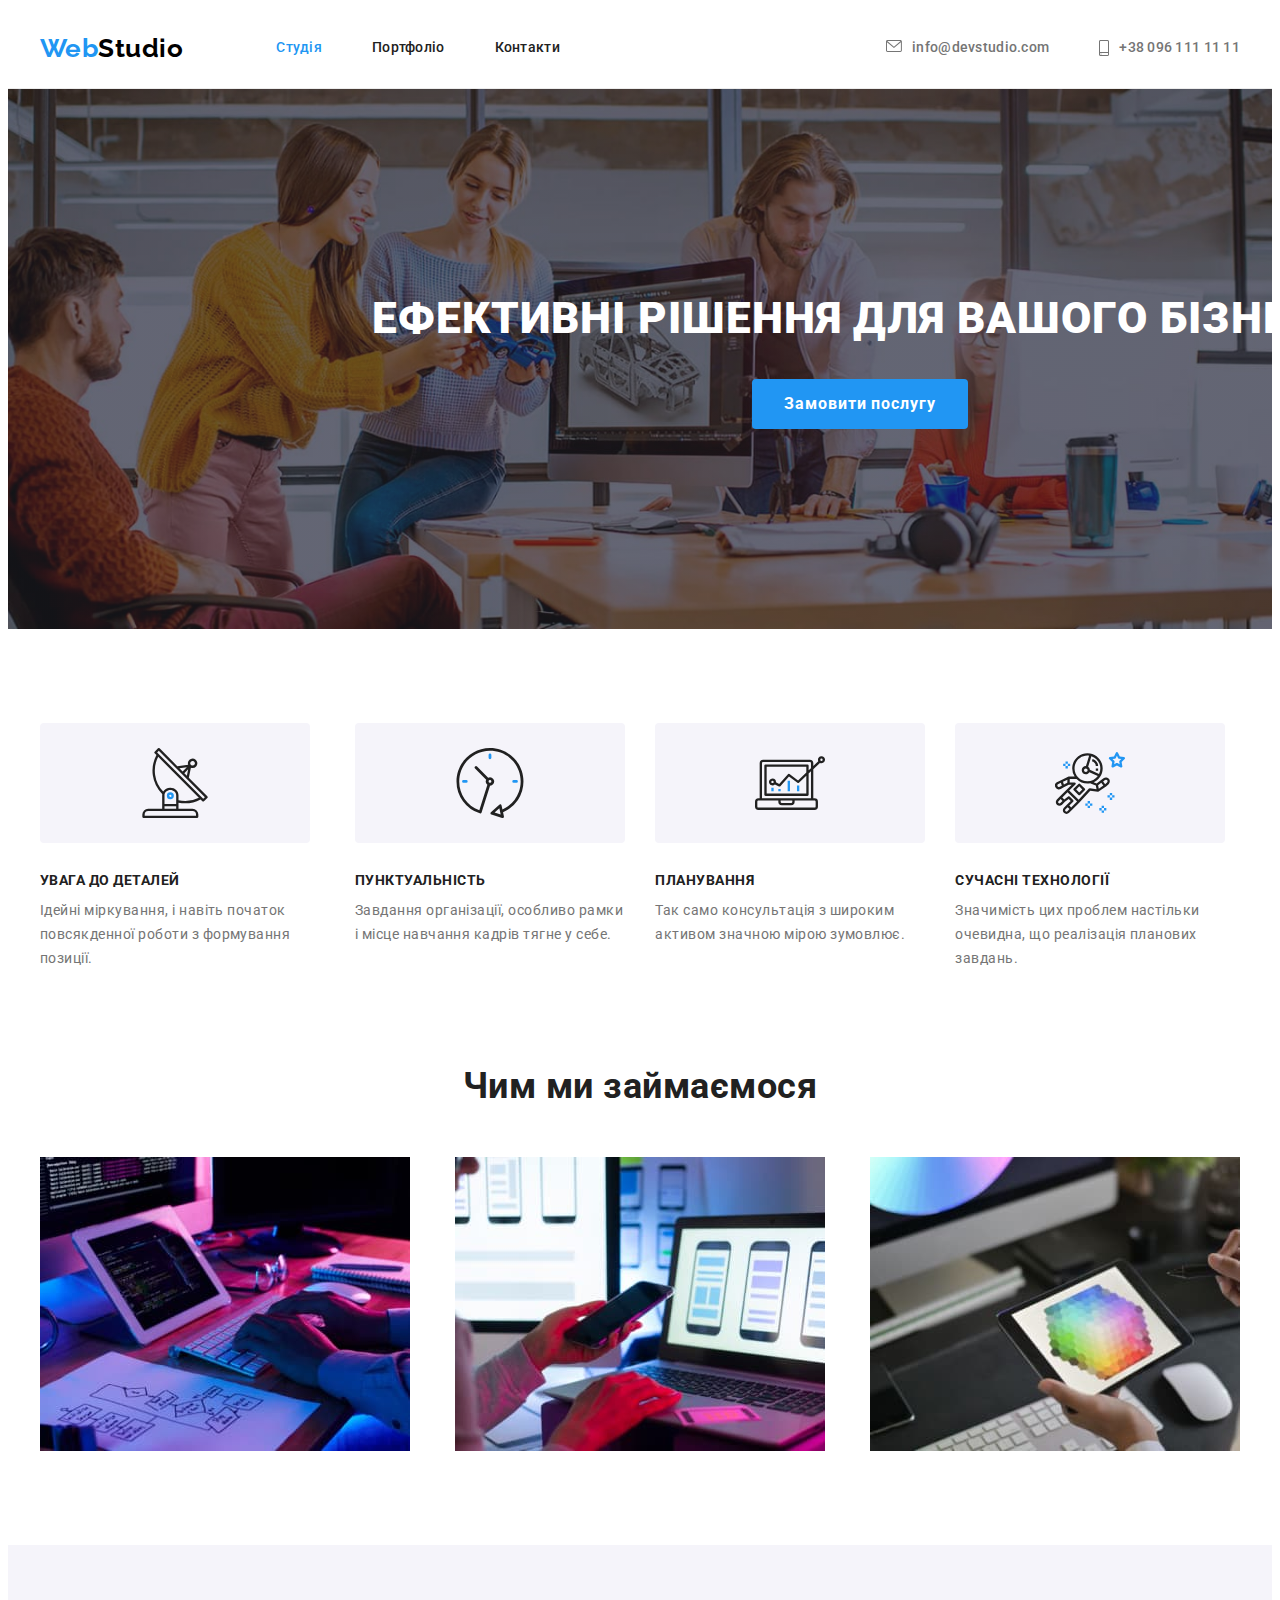
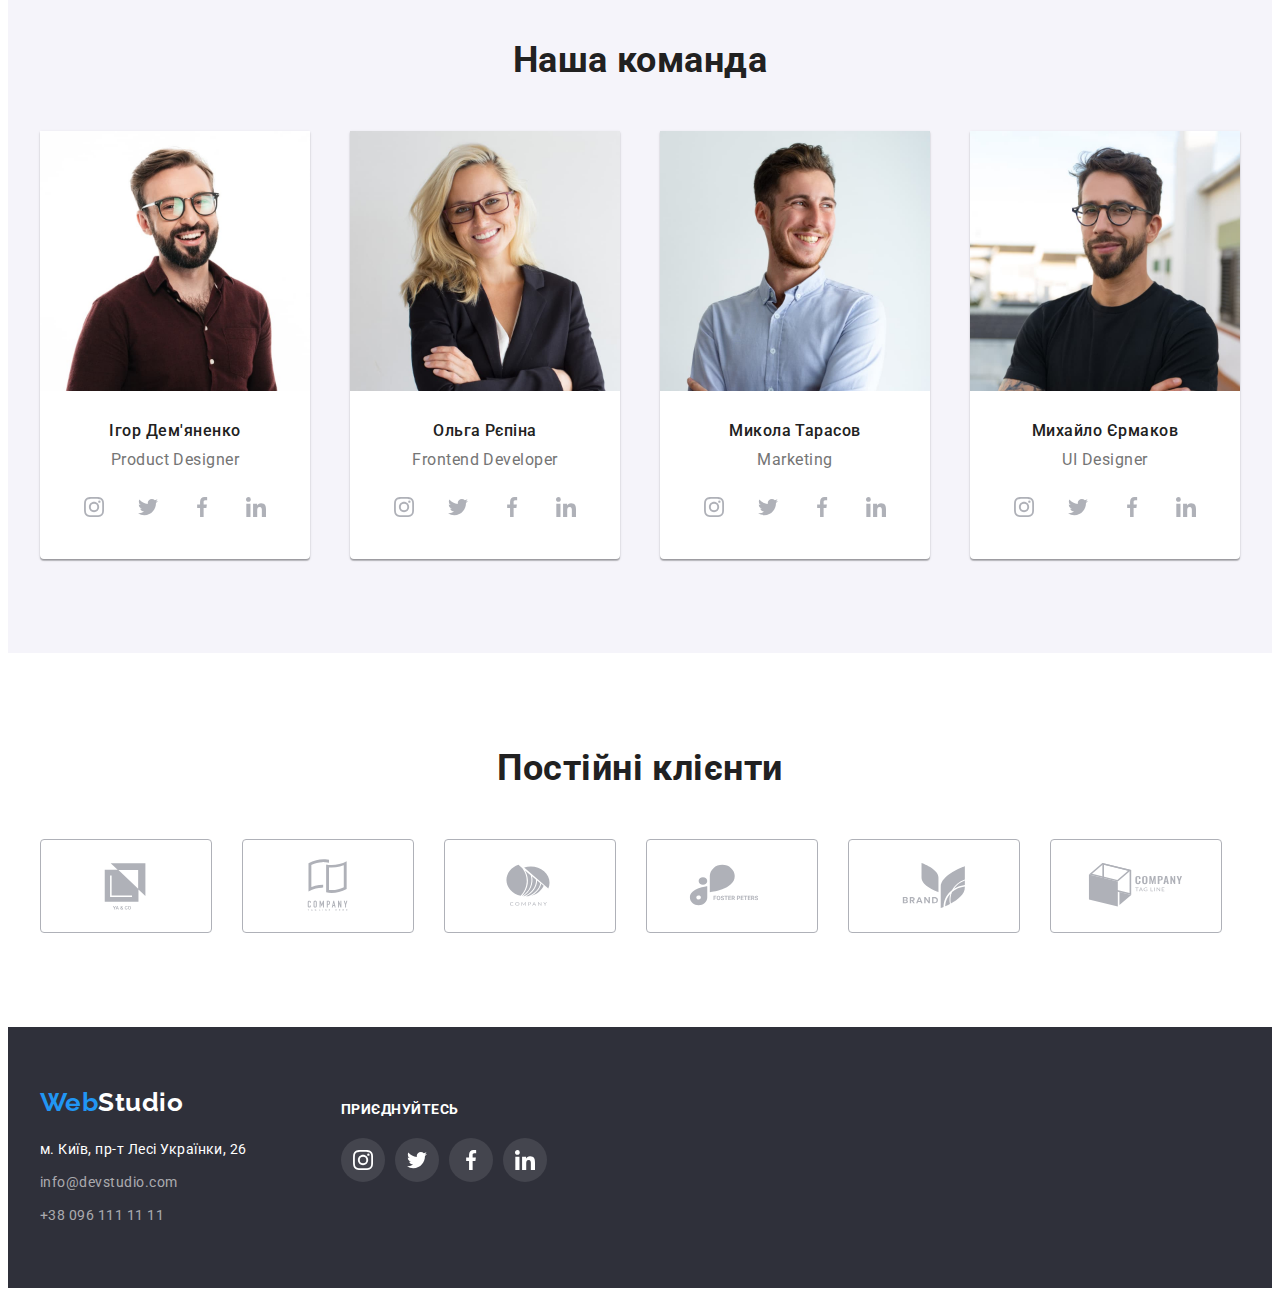
==== index.html @ 9263a82e "transfered init files" ====
<!DOCTYPE html>
<html lang="uk">
  <head>
    <meta charset="UTF-8" />
    <meta http-equiv="X-UA-Compatible" content="IE=edge" />
    <meta name="viewport" content="width=device-width, initial-scale=1.0" />
    <title>Студія</title>

    <link rel="preconnect" href="https://fonts.googleapis.com" />
    <link rel="preconnect" href="https://fonts.gstatic.com" crossorigin />
    <link
      href="https://fonts.googleapis.com/css2?family=Raleway:wght@700&family=Roboto:wght@400;500;700;900&display=swap"
      rel="stylesheet"
    />

    <link
      rel="stylesheet"
      href="https://cdnjs.cloudflare.com/ajax/libs/modern-normalize/1.1.0/modern-normalize.min.css"
      integrity="sha512-wpPYUAdjBVSE4KJnH1VR1HeZfpl1ub8YT/NKx4PuQ5NmX2tKuGu6U/JRp5y+Y8XG2tV+wKQpNHVUX03MfMFn9Q=="
      crossorigin="anonymous"
      referrerpolicy="no-referrer"
    />
    <link rel="stylesheet" href="./css/style.css" />
  </head>
  <body>
    <header class="header-page">
      <div class="container main-nav">
        <a class="logo header-logo link" href="./index.html"
          ><span class="logo-accent">Web</span>Studio</a
        >
        <nav>
          <ul class="site-nav list">
            <li class="item"><a class="link current" href="./index.html">Студія</a></li>
            <li class="item"><a class="link" href="./portfolio.html">Портфоліо</a></li>
            <li class="item"><a class="link" href="#address">Контакти</a></li>
          </ul>
        </nav>

        <ul class="icontact-nav list">
          <li class="item">
            <a class="link contact-mail" href="mailto:info@devstudio.com">
              <svg class="icon-contact icon-mail" width="16" height="12">
                <use href="./images/icons.svg#icon-envelope"></use>
              </svg>

              info@devstudio.com</a
            >
          </li>
          <li class="item">
            <a class="link contact-tel" href="tel:+380961111111">
              <svg class="icon-contact icon-phone" width="10" height="16">
                <use href="./images/icons.svg#icon-smartphone"></use></svg
              >+38 096 111 11 11</a
            >
          </li>
        </ul>
      </div>
    </header>

    <main>
      <!-- Герой -->
      <section class="hero">
        <div class="container hero-content">
          <h1 class="hero-title">Ефективні рішення для вашого бізнесу</h1>
          <button class="button hero-button primary" type="button">Замовити послугу</button>
        </div>
      </section>

      <!-- Особливості -->
      <section class="section benefits">
        <div class="container">
          <h2 class="visually-hidden">Особливості</h2>

          <ul class="card-benefit list">
            <li class="card-benefit-item">
              <div class="wrap-icon-benefits">
                <svg class="icon-benefits">
                  <use href="./images/icons.svg#icon-antenna"></use>
                </svg>
              </div>

              <h3 class="card-benefit-title">УВАГА ДО ДЕТАЛЕЙ</h3>
              <p>Ідейні міркування, і навіть початок повсякденної роботи з формування позиції.</p>
            </li>

            <li class="card-benefit-item icon-clock">
              <div class="wrap-icon-benefits">
                <svg class="icon-benefits">
                  <use href="./images/icons.svg#icon-clock"></use>
                </svg>
              </div>

              <h3 class="card-benefit-title">ПУНКТУАЛЬНІСТЬ</h3>
              <p>Завдання організації, особливо рамки і місце навчання кадрів тягне у себе.</p>
            </li>

            <li class="card-benefit-item icon-diagram">
              <div class="wrap-icon-benefits">
                <svg class="icon-benefits">
                  <use href="./images/icons.svg#icon-diagram"></use>
                </svg>
              </div>

              <h3 class="card-benefit-title">ПЛАНУВАННЯ</h3>
              <p>Так само консультація з широким активом значною мірою зумовлює.</p>
            </li>

            <li class="card-benefit-item icon-astronaut">
              <div class="wrap-icon-benefits">
                <svg class="icon-benefits">
                  <use href="./images/icons.svg#icon-astronaut"></use>
                </svg>
              </div>

              <h3 class="card-benefit-title">СУЧАСНІ ТЕХНОЛОГІЇ</h3>
              <p>Значимість цих проблем настільки очевидна, що реалізація планових завдань.</p>
            </li>
          </ul>
        </div>
      </section>

      <!-- Чим ми займаємося -->
      <section class="section what">
        <div class="container">
          <h2 class="title-section">Чим ми займаємося</h2>
          <ul class="card-what list">
            <li class="card-what-item">
              <img
                src="./images/what-we-do/what-we-do-1.jpg"
                alt="Займаємось кодингом"
                width="370"
              />
            </li>

            <li class="card-what-item">
              <img src="./images/what-we-do/what-we-do-2.jpg" alt="Створюємо макет" width="370" />
            </li>

            <li class="card-what-item">
              <img src="./images/what-we-do/what-we-do-3.jpg" alt="Підбираємо колір" width="370" />
            </li>
          </ul>
        </div>
      </section>

      <!-- Наша команда -->
      <section class="section team">
        <div class="container">
          <h2 class="title-section">Наша команда</h2>
          <ul class="list cards-team">
            <li class="card-team-item">
              <img
                src="./images/our-command/ihor-demyanenko.jpg"
                alt="Ігор Дем'яненко"
                width="270"
              />

              <div class="card-team-caption">
                <h3 class="card-team-title">Ігор Дем'яненко</h3>
                <p lang="en">Product Designer</p>

                <ul class="list cards-socials cards-socials-team">
                  <li class="item socials-item">
                    <a class="link link-socials link-socials-team" href="" aria-label="Instagramm">
                      <svg class="icon-socials">
                        <use href="./images/icons.svg#icon-instagram"></use>
                      </svg>
                    </a>
                  </li>

                  <li class="item socials-item">
                    <a class="link link-socials link-socials-team" href="" aria-label="Twiter">
                      <svg class="icon-socials">
                        <use href="./images/icons.svg#icon-twitter"></use>
                      </svg>
                    </a>
                  </li>

                  <li class="item socials-item">
                    <a class="link link-socials link-socials-team" href="" aria-label="Facebook">
                      <svg class="icon-socials">
                        <use href="./images/icons.svg#icon-facebook"></use>
                      </svg>
                    </a>
                  </li>

                  <li class="item socials-item">
                    <a class="link link-socials link-socials-team" href="" aria-label="Linkedin">
                      <svg class="icon-socials">
                        <use href="./images/icons.svg#icon-linkedin"></use>
                      </svg>
                    </a>
                  </li>
                </ul>
              </div>
            </li>

            <li class="card-team-item">
              <img src="./images/our-command/olga-repina.jpg" alt="Ольга Рєпіна" width="270" />
              <div class="card-team-caption">
                <h3 class="card-team-title">Ольга Рєпіна</h3>
                <p lang="en">Frontend Developer</p>

                <ul class="list cards-socials cards-socials-team">
                  <li class="item socials-item">
                    <a class="link link-socials link-socials-team" href="" aria-label="Instagramm">
                      <svg class="icon-socials">
                        <use href="./images/icons.svg#icon-instagram"></use>
                      </svg>
                    </a>
                  </li>

                  <li class="item socials-item">
                    <a class="link link-socials link-socials-team" href="" aria-label="Twiter">
                      <svg class="icon-socials">
                        <use href="./images/icons.svg#icon-twitter"></use>
                      </svg>
                    </a>
                  </li>

                  <li class="item socials-item">
                    <a class="link link-socials link-socials-team" href="" aria-label="Facebook">
                      <svg class="icon-socials">
                        <use href="./images/icons.svg#icon-facebook"></use>
                      </svg>
                    </a>
                  </li>

                  <li class="item socials-item">
                    <a class="link link-socials link-socials-team" href="" aria-label="Linkedin">
                      <svg class="icon-socials">
                        <use href="./images/icons.svg#icon-linkedin"></use>
                      </svg>
                    </a>
                  </li>
                </ul>
              </div>
            </li>

            <li class="card-team-item">
              <img src="./images/our-command/mykola-tarasov.jpg" alt="Микола Тарасов" width="270" />
              <div class="card-team-caption">
                <h3 class="card-team-title">Микола Тарасов</h3>
                <p lang="en">Marketing</p>

                <ul class="list cards-socials cards-socials-team">
                  <li class="item socials-item">
                    <a class="link link-socials link-socials-team" href="" aria-label="Instagramm">
                      <svg class="icon-socials">
                        <use href="./images/icons.svg#icon-instagram"></use>
                      </svg>
                    </a>
                  </li>

                  <li class="item socials-item">
                    <a class="link link-socials link-socials-team" href="" aria-label="Twiter">
                      <svg class="icon-socials">
                        <use href="./images/icons.svg#icon-twitter"></use>
                      </svg>
                    </a>
                  </li>

                  <li class="item socials-item">
                    <a class="link link-socials link-socials-team" href="" aria-label="Facebook">
                      <svg class="icon-socials">
                        <use href="./images/icons.svg#icon-facebook"></use>
                      </svg>
                    </a>
                  </li>

                  <li class="item socials-item">
                    <a class="link link-socials link-socials-team" href="" aria-label="Linkedin">
                      <svg class="icon-socials">
                        <use href="./images/icons.svg#icon-linkedin"></use>
                      </svg>
                    </a>
                  </li>
                </ul>
              </div>
            </li>

            <li class="card-team-item">
              <img
                src="./images/our-command/mykhailo-yermakov.jpg"
                alt="Михайло Єрмаков"
                width="270"
              />
              <div class="card-team-caption">
                <h3 class="card-team-title">Михайло Єрмаков</h3>
                <p lang="en">UI Designer</p>

                <ul class="list cards-socials cards-socials-team">
                  <li class="item socials-item">
                    <a class="link link-socials link-socials-team" href="" aria-label="Instagramm">
                      <svg class="icon-socials">
                        <use href="./images/icons.svg#icon-instagram"></use>
                      </svg>
                    </a>
                  </li>

                  <li class="item socials-item">
                    <a class="link link-socials link-socials-team" href="" aria-label="Twiter">
                      <svg class="icon-socials">
                        <use href="./images/icons.svg#icon-twitter"></use>
                      </svg>
                    </a>
                  </li>

                  <li class="item socials-item">
                    <a class="link link-socials link-socials-team" href="" aria-label="Facebook">
                      <svg class="icon-socials">
                        <use href="./images/icons.svg#icon-facebook"></use>
                      </svg>
                    </a>
                  </li>

                  <li class="item socials-item">
                    <a class="link link-socials link-socials-team" href="" aria-label="Linkedin">
                      <svg class="icon-socials">
                        <use href="./images/icons.svg#icon-linkedin"></use>
                      </svg>
                    </a>
                  </li>
                </ul>
              </div>
            </li>
          </ul>
        </div>
      </section>

      <!-- Section our clients -->
      <section class="section clients">
        <div class="container">
          <h2 class="title-section">Постійні клієнти</h2>

          <ul class="list cards-client">
            <li class="item card-client-item">
              <a href="" class="link link-company" aria-label="Logo company">
                <svg class="icon-client">
                  <use href="./images/icons.svg#logo-company-1"></use>
                </svg>
              </a>
            </li>

            <li class="item card-client-item">
              <a href="" class="link link-company" aria-label="Logo company"
                ><svg class="icon-client">
                  <use href="./images/icons.svg#logo-company-2"></use></svg
              ></a>
            </li>

            <li class="item card-client-item">
              <a href="" class="link link-company" aria-label="Logo company"
                ><svg class="icon-client">
                  <use href="./images/icons.svg#logo-company-3"></use></svg
              ></a>
            </li>

            <li class="item card-client-item">
              <a href="" class="link link-company" aria-label="Logo company"
                ><svg class="icon-client">
                  <use href="./images/icons.svg#logo-company-4"></use></svg
              ></a>
            </li>

            <li class="item card-client-item">
              <a href="" class="link link-company" aria-label="Logo company"
                ><svg class="icon-client">
                  <use href="./images/icons.svg#logo-company-5"></use></svg
              ></a>
            </li>

            <li class="item card-client-item">
              <a href="" class="link link-company" aria-label="Logo company"
                ><svg class="icon-client">
                  <use href="./images/icons.svg#logo-company-6"></use></svg
              ></a>
            </li>
          </ul>
        </div>
      </section>
    </main>

    <!-- Section Footer -->
    <footer class="footer-page">
      <div class="container container-footer">
        <div class="wrap-address">
          <a class="logo footer-logo link" href="./index.html"
            ><span class="logo-accent">Web</span>Studio</a
          >
          <address id="address">
            <ul class="list address-list">
              <li class="address-item">
                <a
                  class="address address-map link"
                  href="https://goo.gl/maps/1251z9xFFSoEzvaf6"
                  target="_blank"
                  rel="noreferrer noopener, nofollow"
                  >м. Київ, пр-т Лесі Українки, 26</a
                >
              </li>

              <li class="address-item">
                <a class="address link" href="mailto:info@devstudio.com">info@devstudio.com</a>
              </li>

              <li class="address-item">
                <a class="address link" href="tel:+380961111111">+38 096 111 11 11</a>
              </li>
            </ul>
          </address>
        </div>

        <div class="wrap-socials-footer">
          <h3 class="title-section title-section-socials">Приєднуйтесь</h3>

          <ul class="list cards-socials">
            <li class="item socials-item">
              <a class="link link-socials" href="" aria-label="Instagramm">
                <svg class="icon-socials">
                  <use href="./images/icons.svg#icon-instagram"></use>
                </svg>
              </a>
            </li>

            <li class="item socials-item">
              <a class="link link-socials" href="" aria-label="Twiter">
                <svg class="icon-socials">
                  <use href="./images/icons.svg#icon-twitter"></use>
                </svg>
              </a>
            </li>

            <li class="item socials-item">
              <a class="link link-socials" href="" aria-label="Facebook">
                <svg class="icon-socials">
                  <use href="./images/icons.svg#icon-facebook"></use>
                </svg>
              </a>
            </li>

            <li class="item socials-item">
              <a class="link link-socials" href="" aria-label="Linkedin">
                <svg class="icon-socials">
                  <use href="./images/icons.svg#icon-linkedin"></use>
                </svg>
              </a>
            </li>
          </ul>
        </div>
      </div>
    </footer>
  </body>
</html>
---- css/style.css ----
:root {
  --primary-text-color: #757575;
  --title-text-color: #212121;
  --accent-color: #2196f3;

  --logo-header-color: #000000;

  --primary-white-color: #ffffff;

  --primary-color-icon: #afb1b8;

  --footer-text-color: rgb(255 255 255 / 0.6);

  --primary-color-background: #ffffff;
  --second-color-background: #f5f4fa;
  --dark-color-background: #2f303a;

  --border-header-color: #ececec;

  --border-portfolio-border: #eeeeee;

  --items: 3;
  --indent: 30px;

  --padding-container: 15px;
  --padding-section: 94px;
  --width-container: 1200px;

  --border-radius: 4px;

  --hero-background-gradient: linear-gradient(rgba(47, 48, 58, 0.4), rgba(47, 48, 58, 0.4));

  --hero-background-image: url(../images/hero-background.jpg);

  --shadow-card-team: 0px 1px 3px rgba(0, 0, 0, 0.12), 0px 1px 1px rgba(0, 0, 0, 0.14),
    0px 2px 1px rgba(0, 0, 0, 0.2);
  --shadow-portfolio-card: 0px 1px 1px rgba(0, 0, 0, 0.12), 0px 4px 4px rgba(0, 0, 0, 0.06),
    1px 4px 6px rgba(0, 0, 0, 0.16);
  --shadow-btn-filter: 0px 3px 1px rgba(0, 0, 0, 0.1), 0px 1px 2px rgba(0, 0, 0, 0.08),
    0px 2px 2px rgba(0, 0, 0, 0.12);
}

/**
  |============================
  |Global parametrs 
  |============================
*/
body {
  font-family: roboto, sans-serif;
  letter-spacing: 0.03em;

  color: var(--primary-text-color);
}

h1,
h2,
h3,
h4,
h4,
h5,
h6,
p {
  margin-top: 0;
  margin-bottom: 0;
}

/* * {
  outline: 1px solid red;
} */

img {
  display: block;
  max-width: 100%;
}

.list {
  padding: 0;
  margin: 0;

  list-style: none;
}

.link {
  text-decoration: none;
}

.container {
  padding-left: var(--padding-container);
  padding-right: var(--padding-container);

  margin-left: auto;
  margin-right: auto;

  width: var(--width-container);
}

.section {
  padding-top: var(--padding-section);
  padding-bottom: var(--padding-section);
}

.visually-hidden {
  position: absolute;
  white-space: nowrap;
  width: 1px;
  height: 1px;
  overflow: hidden;
  border: 0;
  padding: 0;
  clip: rect(0 0 0 0);
  clip-path: inset(50%);
  margin: -1px;
}

/**
  |============================
  |Logo 
  |============================
*/
.logo {
  font-family: raleway, sans-serif;
  font-weight: 700;
  font-size: 26px;
  line-height: 1.19;
}

.header-logo {
  color: var(--logo-header-color);
  margin-right: 93px;
}

.footer-logo {
  margin-bottom: 20px;
  display: inline-block;

  color: var(--primary-white-color);
}

.logo-accent {
  color: var(--accent-color);
}

/**
  |============================
  | Logo socials
  |============================
*/

.cards-socials {
  display: inline-flex;
}

.link-socials {
  display: inline-flex;
  justify-content: center;
  align-items: center;

  color: var(--primary-white-color);
  background-color: rgba(255, 255, 255, 0.1);

  width: 44px;
  height: 44px;
  border-radius: 50%;
}

.link-socials:hover,
.link-socials:focus {
  background-color: var(--accent-color);
}

.socials-item + .socials-item {
  margin-left: 10px;
}

.icon-socials {
  fill: currentColor;
  width: 20px;
  height: 20px;
}

/**
  |============================
  |Button 
  |============================
*/
.button {
  min-width: 73px;
  padding: 6px 22px;

  color: var(--title-text-color);

  font-weight: 500;
  font-size: 16px;
  line-height: 1.62;
  text-align: center;

  font-family: inherit;
  letter-spacing: inherit;

  background-color: var(--second-color-background);
  cursor: pointer;

  border: none;
  border-radius: var(--border-radius);
}

.button.primary {
  color: var(--primary-white-color);
  background-color: var(--accent-color);
}

/**
  |============================
  |Section Header 
  |============================
*/
.header-page {
  background-color: var(--primary-white-color);
  border-bottom: 1px solid var(--border-header-color);
}

.main-nav {
  display: flex;
  align-items: center;
}

/**
  |============================
  |Site nav 
  |============================
*/
.site-nav,
.icontact-nav {
  display: flex;

  font-weight: 500;
  font-size: 14px;
  line-height: 1.14;
  letter-spacing: 0.02em;
}

.icontact-nav {
  margin-left: auto;
}

.site-nav .item + .item,
.icontact-nav .item + .item {
  margin-left: 50px;
}

.site-nav .link {
  display: block;
  padding-top: 32px;
  padding-bottom: 32px;

  color: var(--title-text-color);
}

.site-nav .link.current {
  color: var(--accent-color);
}

.site-nav .link:hover,
.site-nav .link:focus,
.icontact-nav .link:hover,
.icontact-nav .link:focus {
  color: var(--accent-color);
}

.icontact-nav .link {
  display: inline-flex;
  padding-top: 32px;
  padding-bottom: 32px;

  color: inherit;
}

.icon-contact {
  margin-right: 10px;
  fill: currentColor;
}

/**
  |============================
  |Hero section 
  |============================
*/
.hero {
  text-align: center;
  letter-spacing: 0.06em;

  background-color: var(--dark-color-background);
  background-image: var(--hero-background-gradient), var(--hero-background-image);

  background-repeat: no-repeat;
  background-position: center;
  background-size: cover;
  margin: 0 auto;
  max-width: 1600px;
}

.hero-content {
  display: inline-block;
  padding: 200px 252px;
}

.hero-title {
  margin-top: 0;
  margin-bottom: var(--indent);

  color: var(--primary-white-color);
  font-weight: 900;
  font-size: 44px;
  line-height: 1.36;
  text-transform: uppercase;
}

.hero-button {
  padding: 10px 32px;

  font-weight: 700;
  font-size: 16px;
  line-height: 1.88;
}

/**
  |============================
  | Title section
  |============================
*/

.title-section {
  margin-bottom: 50px;

  color: var(--title-text-color);
  font-weight: 700;
  font-size: 36px;
  line-height: 1.17;
  text-align: center;
}

/**
  |============================
  | Benefits section
  |============================
*/
.benefits {
  padding-bottom: 47px;
}

.card-benefit {
  display: flex;

  font-size: 14px;
  line-height: 1.71;
}

.card-benefit-item + .card-benefit-item {
  margin-left: var(--indent);
}

.wrap-icon-benefits {
  display: inline-flex;
  justify-content: center;
  align-items: center;

  margin-bottom: var(--indent);

  width: 270px;
  height: 120px;
  border-radius: var(--border-radius);
  background-color: var(--second-color-background);
}

.icon-benefits {
  width: 70px;
  height: 70px;
}

.card-benefit-title {
  margin-bottom: 10px;
  color: var(--title-text-color);
  font-weight: 700;
  font-size: 14px;
  line-height: 1.14;
  text-transform: uppercase;
}

/**
  |============================
  |Section What to do 
  |============================
*/
.what {
  padding-top: 47px;
}

.card-what {
  display: flex;
  justify-content: space-between;
}

/* Здається це зайве. Попередній пункт все виставив вірно */
/* .card-what-item + .card-what-item {
  margin-left: var(--indent);
} */

/**
  |============================
  |Team  section 
  |============================
*/
.team {
  font-size: 16px;
  line-height: 1.19;
  background-color: var(--second-color-background);
}

.cards-team {
  display: flex;
  justify-content: space-between;
}

.card-team-title {
  margin-bottom: 10px;
  color: var(--title-text-color);
  /* font-size - не наслідує з попереднього. Чомусь перекриває h3 таблиці стлів користувача */
  font-size: 16px;
  line-height: 1.19;
  font-weight: 500;
}

.card-team-item {
  background-color: var(--primary-color-background);
  border-bottom-right-radius: var(--border-radius);
  border-bottom-left-radius: var(--border-radius);
  box-shadow: var(--shadow-card-team);
}

.card-team-caption {
  padding: var(--indent) 10px;
  text-align: center;
}

.cards-socials-team {
  margin-top: 16px;
  width: 206px;
}

.link-socials-team {
  color: var(--primary-color-icon);
}

.link-socials-team:hover,
.link-socials-team:focus {
  color: var(--primary-white-color);
}

/**
  |============================
  |Section our clients 
  |============================
*/
.cards-client {
  display: flex;
}

.card-client-item + .card-client-item {
  margin-left: var(--indent);
}

.link-company {
  display: inline-flex;
  justify-content: center;
  align-items: center;

  color: var(--primary-color-icon);

  /* padding: 10px 10px; */

  width: 170px;
  height: 92px;
  border: 1px solid var(--primary-color-icon);

  border-radius: var(--border-radius);
}

.link-company:hover,
.link-company:focus {
  color: var(--accent-color);
  border-color: var(--accent-color);
}

.icon-client {
  fill: currentColor;
  width: 106px;
  height: 60px;
}

/**
  |============================
  |Portfolio section 
  |============================
*/
.portfolio-filter {
  display: flex;
  justify-content: center;

  margin-bottom: 50px;
}

.btn-filter-item + .btn-filter-item {
  margin-left: 8px;
}

.button.filter:hover,
.button.filter:focus {
  color: var(--primary-white-color);
  background-color: var(--accent-color);
  box-shadow: var(--shadow-btn-filter);
}

.portfolio-card {
  display: flex;
  flex-wrap: wrap;

  gap: var(--indent);

  font-size: 16px;
  line-height: 1.88;
}

.portfolio-card-item {
  flex-basis: calc((100% - (var(--items) - 1) * var(--indent)) / var(--items));
}

.link-porfolio {
  display: block;
}

.link-porfolio:hover,
.link-porfolio:focus {
  box-shadow: var(--shadow-portfolio-card);
}

.portfolio-card-title {
  color: var(--title-text-color);
  font-weight: 700;
  font-size: 18px;
  line-height: 2;
  letter-spacing: 0.06em;

  margin-bottom: 4px;
}

.portfolio-card .link:visited {
  color: inherit;
}

.portfolio-card-content {
  padding: 20px 24px;
  margin: 0;

  border-left: 1px solid var(--border-portfolio-border);
  border-right: 1px solid var(--border-portfolio-border);
  border-bottom: 1px solid var(--border-portfolio-border);
}

/**
  |============================
  |Sectiuon Footer 
  |============================
*/
.container-footer {
  display: flex;
}

.footer-page {
  padding-top: 60px;
  padding-bottom: 60px;

  background-color: var(--dark-color-background);
  margin: 0 auto;
}

.wrap-address {
  width: 231px;
}
.address {
  color: var(--footer-text-color);
  font-size: 14px;
  line-height: 1.71;
  font-style: normal;
}

.address-map {
  color: var(--primary-white-color);
}

.address-item + .address-item {
  margin-top: 9px;
}

.address:hover,
.address:focus {
  color: var(--accent-color);
}

/**
  |============================
  | Footer - socials
  |============================
*/
.wrap-socials-footer {
  width: 206px;
  padding-top: 15px;
  margin-left: 70px;
}

.title-section-socials {
  margin-bottom: 20px;

  font-weight: 700;
  font-size: 14px;
  line-height: 1.14;
  text-transform: uppercase;
  text-align: left;

  color: var(--primary-white-color);
}
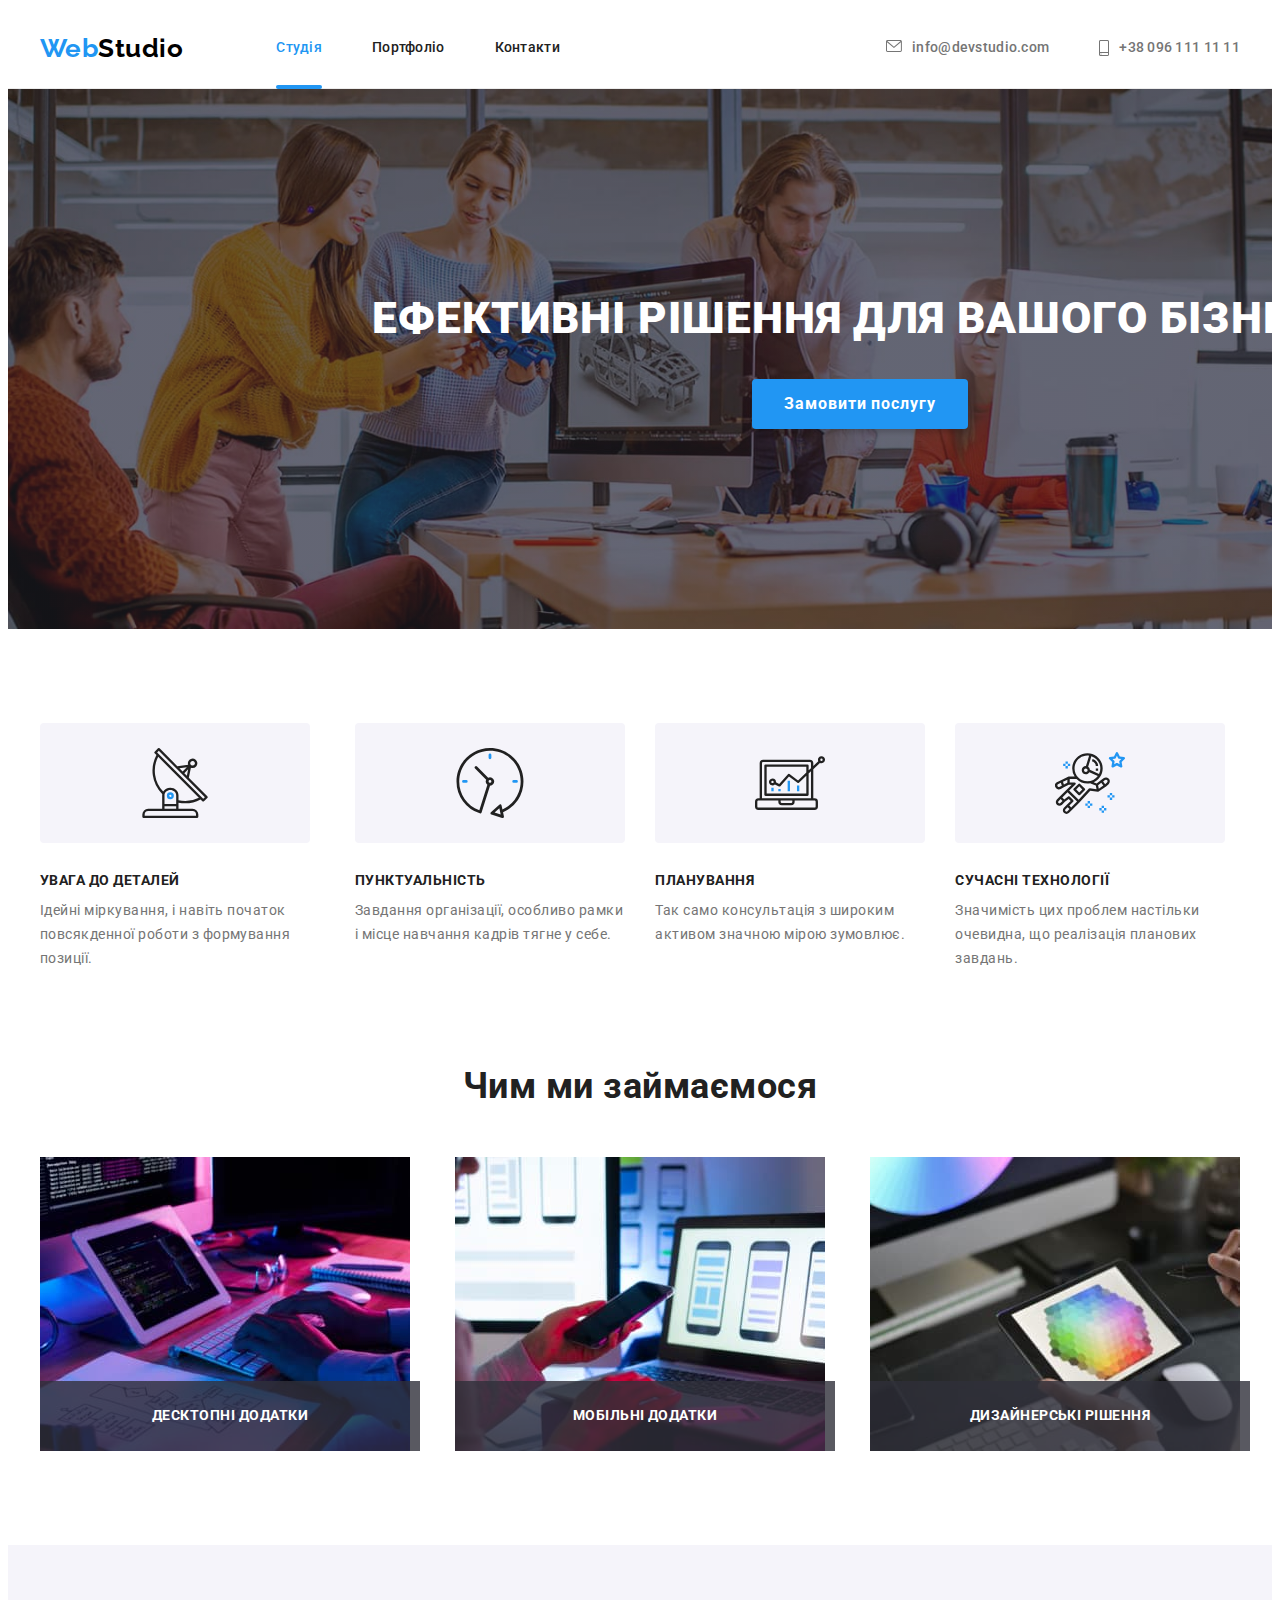
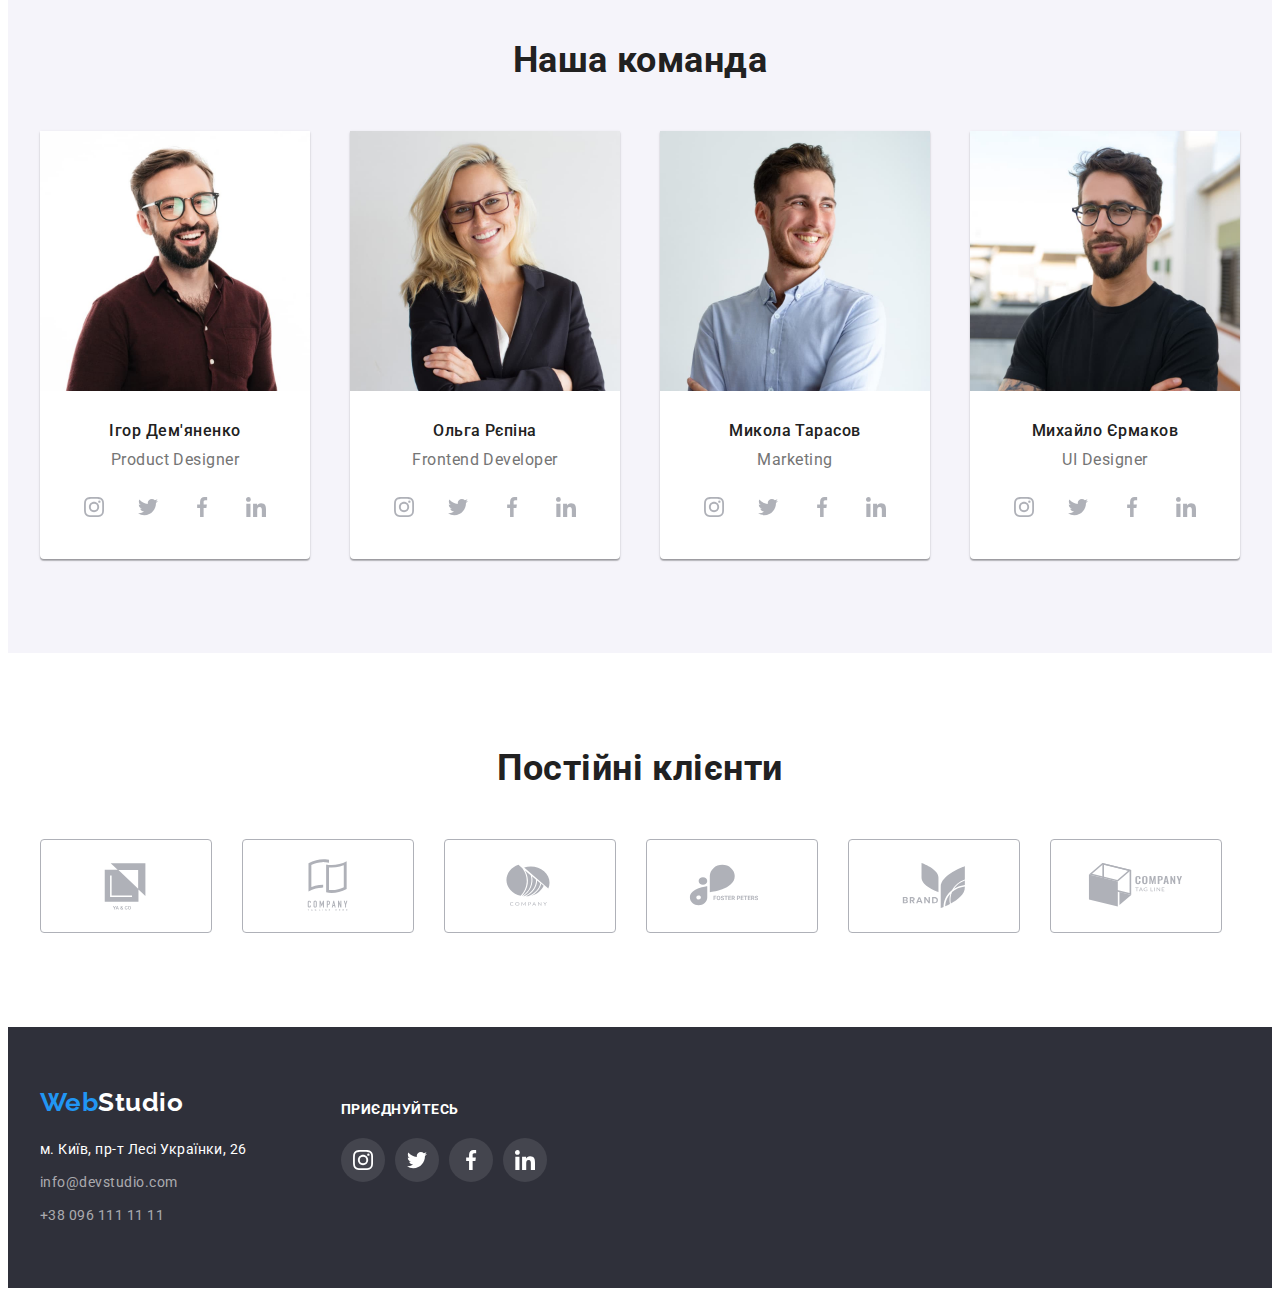
==== commit 9c843775: "ended less 5" ====
--- a/index.html
+++ b/index.html
@@ -30,7 +30,7 @@
         >
         <nav>
           <ul class="site-nav list">
-            <li class="item"><a class="link current" href="./index.html">Студія</a></li>
+            <li class="item"><a class="link link-current" href="./index.html">Студія</a></li>
             <li class="item"><a class="link" href="./portfolio.html">Портфоліо</a></li>
             <li class="item"><a class="link" href="#address">Контакти</a></li>
           </ul>
@@ -62,7 +62,9 @@
       <section class="hero">
         <div class="container hero-content">
           <h1 class="hero-title">Ефективні рішення для вашого бізнесу</h1>
-          <button class="button hero-button primary" type="button">Замовити послугу</button>
+          <button class="button hero-button primary" type="button" data-modal-open>
+            Замовити послугу
+          </button>
         </div>
       </section>
 
@@ -130,14 +132,17 @@
                 alt="Займаємось кодингом"
                 width="370"
               />
+              <h3 class="card-what-title">Десктопні додатки</h3>
             </li>
 
             <li class="card-what-item">
               <img src="./images/what-we-do/what-we-do-2.jpg" alt="Створюємо макет" width="370" />
+              <h3 class="card-what-title">Мобільні додатки</h3>
             </li>
 
             <li class="card-what-item">
               <img src="./images/what-we-do/what-we-do-3.jpg" alt="Підбираємо колір" width="370" />
+              <h3 class="card-what-title">Дизайнерські рішення</h3>
             </li>
           </ul>
         </div>
@@ -450,5 +455,16 @@
         </div>
       </div>
     </footer>
+
+    <div class="backdrop is-hidden" data-modal>
+      <div class="modal">
+        <button class="btn-close-modal" type="button" data-modal-close>
+          <svg class="icon-close-modal">
+            <use href="./images/icons.svg#icon-close"></use>
+          </svg>
+        </button>
+      </div>
+    </div>
+    <script src="./js/modal.js"></script>
   </body>
 </html>
--- a/css/style.css
+++ b/css/style.css
@@ -38,6 +38,12 @@
     1px 4px 6px rgba(0, 0, 0, 0.16);
   --shadow-btn-filter: 0px 3px 1px rgba(0, 0, 0, 0.1), 0px 1px 2px rgba(0, 0, 0, 0.08),
     0px 2px 2px rgba(0, 0, 0, 0.12);
+  --shadow-btn-hero: 0px 4px 4px rgba(0, 0, 0, 0.15);
+  --shadow-modal-windows: 0px 1px 3px rgba(0, 0, 0, 0.12), 0px 1px 1px rgba(0, 0, 0, 0.14),
+    0px 2px 1px rgba(0, 0, 0, 0.2);
+
+  --primary-timing-function: cubic-bezier(0.4, 0, 0.2, 1);
+  --primary-duration: 250ms;
 }
 
 /**
@@ -161,6 +167,9 @@
   width: 44px;
   height: 44px;
   border-radius: 50%;
+
+  transition: color var(--primary-duration) var(--primary-timing-function),
+    background-color var(--primary-duration) var(--primary-timing-function);
 }
 
 .link-socials:hover,
@@ -256,8 +265,23 @@
   color: var(--title-text-color);
 }
 
-.site-nav .link.current {
+.site-nav .link-current {
+  position: relative;
   color: var(--accent-color);
+}
+
+.link-current::after {
+  position: absolute;
+  left: 0;
+  bottom: -1px;
+
+  display: block;
+
+  content: '';
+  width: 100%;
+  height: 4px;
+  border-radius: 2px;
+  background-color: currentColor;
 }
 
 .site-nav .link:hover,
@@ -275,6 +299,11 @@
   color: inherit;
 }
 
+.site-nav .link,
+.icontact-nav .link {
+  transition: color var(--primary-duration) var(--primary-timing-function);
+}
+
 .icon-contact {
   margin-right: 10px;
   fill: currentColor;
@@ -321,6 +350,7 @@
   font-weight: 700;
   font-size: 16px;
   line-height: 1.88;
+  box-shadow: var(--shadow-btn-hero);
 }
 
 /**
@@ -405,6 +435,28 @@
   margin-left: var(--indent);
 } */
 
+.card-what-item {
+  position: relative;
+}
+
+.card-what-title {
+  position: absolute;
+  left: 0;
+  bottom: 0;
+
+  width: 100%;
+
+  padding: 27px 5px;
+
+  font-weight: 700;
+  font-size: 14px;
+  line-height: 1.14;
+  text-align: center;
+  text-transform: uppercase;
+  color: var(--primary-white-color);
+
+  background: rgba(47, 48, 58, 0.8);
+}
 /**
   |============================
   |Team  section 
@@ -483,6 +535,8 @@
   border: 1px solid var(--primary-color-icon);
 
   border-radius: var(--border-radius);
+  transition: color var(--primary-duration) var(--primary-timing-function),
+    border-color var(--primary-duration) var(--primary-timing-function);
 }
 
 .link-company:hover,
@@ -513,6 +567,12 @@
   margin-left: 8px;
 }
 
+.button.filter {
+  transition: color var(--primary-duration) var(--primary-timing-function),
+    background-color var(--primary-duration) var(--primary-timing-function),
+    box-shadow var(--primary-duration) var(--primary-timing-function);
+}
+
 .button.filter:hover,
 .button.filter:focus {
   color: var(--primary-white-color);
@@ -534,13 +594,45 @@
   flex-basis: calc((100% - (var(--items) - 1) * var(--indent)) / var(--items));
 }
 
+.portfolio-thumb-img {
+  position: relative;
+  overflow: hidden;
+}
+
+.portfolio-thumb-content {
+  position: absolute;
+  left: 0;
+  bottom: 0;
+
+  width: 100%;
+  height: 100%;
+
+  padding: 24px;
+
+  font-size: 18px;
+  line-height: 1.56;
+
+  color: var(--primary-white-color);
+  background-color: rgba(33, 150, 243, 0.9);
+
+  transform: translateY(100%);
+
+  transition: transform var(--primary-duration) var(--primary-timing-function);
+}
+
 .link-porfolio {
   display: block;
+
+  transition: box-shadow var(--primary-duration) var(--primary-timing-function);
 }
 
 .link-porfolio:hover,
 .link-porfolio:focus {
   box-shadow: var(--shadow-portfolio-card);
+}
+
+.link-porfolio:hover .portfolio-thumb-content {
+  transform: translateY(0);
 }
 
 .portfolio-card-title {
@@ -591,6 +683,8 @@
   font-size: 14px;
   line-height: 1.71;
   font-style: normal;
+
+  transition: color var(--primary-duration) var(--primary-timing-function);
 }
 
 .address-map {
@@ -628,3 +722,76 @@
 
   color: var(--primary-white-color);
 }
+
+/**
+  |============================
+  | Modal window
+  |============================
+*/
+
+.backdrop {
+  position: fixed;
+  top: 0;
+  left: 0;
+  width: 100%;
+  height: 100%;
+
+  background-color: rgba(0, 0, 0, 0.2);
+
+  opacity: 1;
+
+  transition: opacity 500ms var(--primary-timing-function);
+}
+
+.modal {
+  position: absolute;
+  top: 50%;
+  left: 50%;
+  transform: translate(-50%, -50%) scale(1);
+
+  width: 528px;
+  height: 581px;
+  background: var(--primary-white-color);
+  box-shadow: var(--shadow-modal-windows);
+  border-radius: 4px;
+
+  transition: transform var(--primary-duration) var(--primary-timing-function)
+    var(--primary-duration);
+}
+
+.backdrop.is-hidden {
+  visibility: collapse;
+  opacity: 0;
+  pointer-events: none;
+}
+
+.backdrop.is-hidden .modal {
+  transform: translate(-50%, -50%) scale(0.5);
+}
+
+.btn-close-modal {
+  position: absolute;
+  right: 17px;
+  top: 17px;
+
+  width: 30px;
+  height: 30px;
+
+  color: #000000;
+  /* background-color: var(--primary-white-color); */
+  background-color: inherit;
+  border: 1px solid rgba(0, 0, 0, 0.1);
+  border-radius: 50%;
+}
+
+.icon-close-modal {
+  width: 11px;
+  height: 11px;
+}
+
+.btn-close-modal:hover {
+  background-color: var(--accent-color);
+  box-shadow: 0px 1px 3px rgba(0, 0, 0, 0.12), 0px 1px 1px rgba(0, 0, 0, 0.14),
+    0px 2px 1px rgba(0, 0, 0, 0.2);
+  cursor: pointer;
+}
